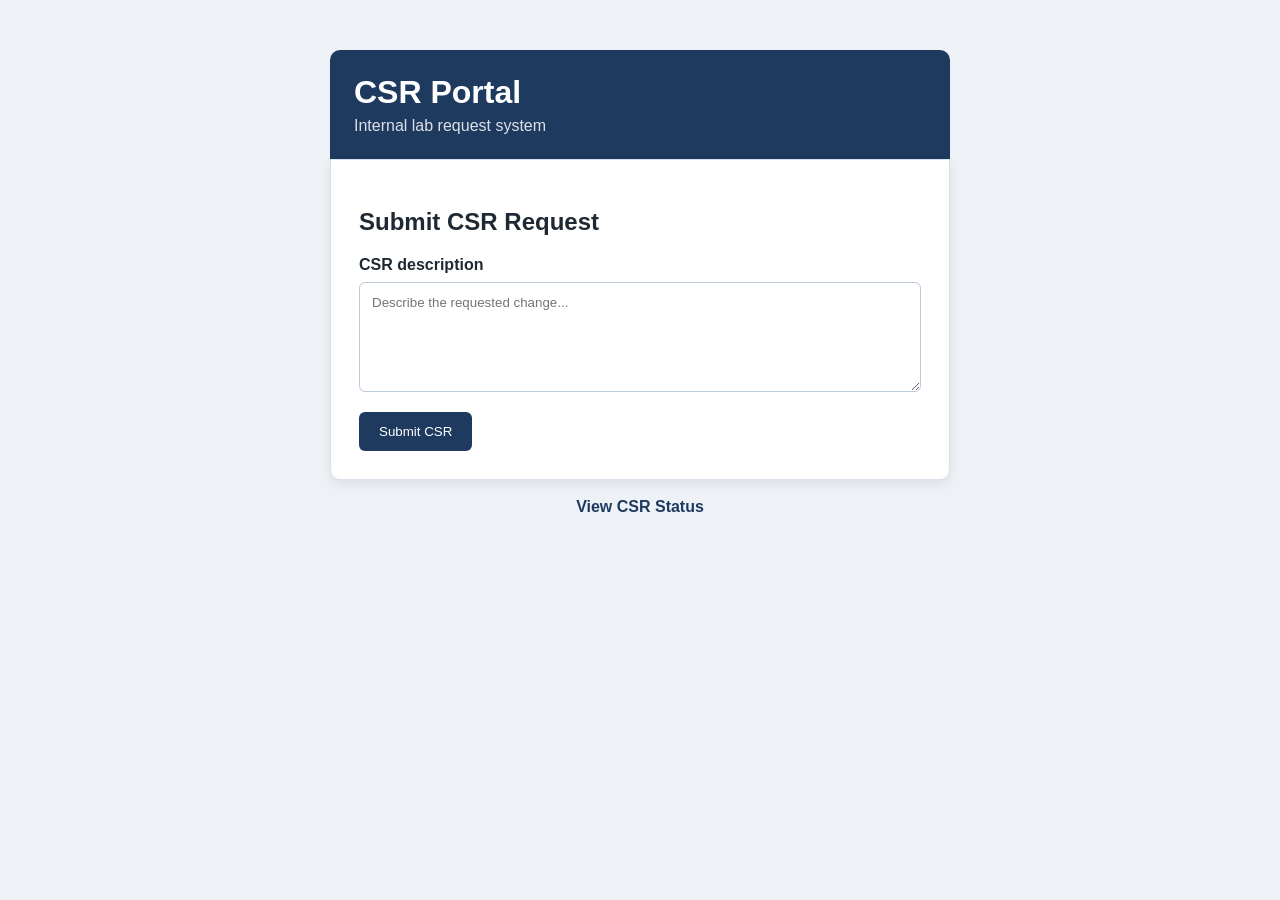
==== index.html @ 61aa73b6 "Add files via upload" ====
<!DOCTYPE html>
<html>
<head>
    <title>CSR Portal - Submit</title>
    <link rel="stylesheet" href="style.css">
</head>
<body>
    <div class="app-container">
        <div class="header">
            <h1>CSR Portal</h1>
            <p>Internal lab request system</p>
        </div>

        <div class="card">
            <h2>Submit CSR Request</h2>

            <label for="csrInput">CSR description</label>
            <textarea id="csrInput" placeholder="Describe the requested change..."></textarea>

            <button onclick="submitCSR()">Submit CSR</button>

            <div id="confirmationLabel" class="confirmation hidden"></div>
        </div>

        <div class="nav">
            <a href="status.html">View CSR Status</a>
        </div>
    </div>

    <script>
        function submitCSR() {
            const input = document.getElementById("csrInput").value;

            document.getElementById("confirmationLabel").innerText = "Submitted";
            document.getElementById("confirmationLabel").classList.remove("hidden");
        }
    </script>
</body>
</html>
---- style.css ----
body {
    margin: 0;
    font-family: Arial, sans-serif;
    background: #eef2f6;
    color: #1f2933;
}

.app-container {
    width: 620px;
    margin: 50px auto;
}

.header {
    background: #1f3a5f;
    color: white;
    padding: 24px;
    border-radius: 10px 10px 0 0;
}

.header h1 {
    margin: 0;
}

.header p {
    margin: 6px 0 0 0;
    opacity: 0.85;
}

.card {
    background: white;
    padding: 28px;
    border-radius: 0 0 10px 10px;
    border: 1px solid #d9e2ec;
    box-shadow: 0 4px 12px rgba(0,0,0,0.08);
}

label {
    display: block;
    margin-bottom: 8px;
    font-weight: bold;
}

textarea {
    width: 100%;
    height: 110px;
    padding: 12px;
    box-sizing: border-box;
    border: 1px solid #bcccdc;
    border-radius: 6px;
    resize: vertical;
    font-family: Arial, sans-serif;
}

button {
    margin-top: 16px;
    padding: 12px 20px;
    background: #1f3a5f;
    color: white;
    border: none;
    border-radius: 6px;
    cursor: pointer;
}

button:hover {
    background: #16304f;
}

.confirmation {
    margin-top: 18px;
    padding: 14px;
    background: #fff4cc;
    border: 1px solid #f0c36d;
    border-radius: 6px;
    font-weight: bold;
}

.hidden {
    display: none;
}

.status-box {
    margin-top: 18px;
    padding: 18px;
    border-radius: 8px;
    border: 1px solid #ddd;
}

.status-wrong {
    background: #ffe8e8;
    border-color: #ffb3b3;
}

.status-correct {
    background: #e7f8ee;
    border-color: #9ad8b3;
}

.note {
    color: #65758b;
    margin-top: 18px;
}

.nav {
    margin-top: 18px;
    text-align: center;
}

.nav a {
    color: #1f3a5f;
    font-weight: bold;
    text-decoration: none;
}
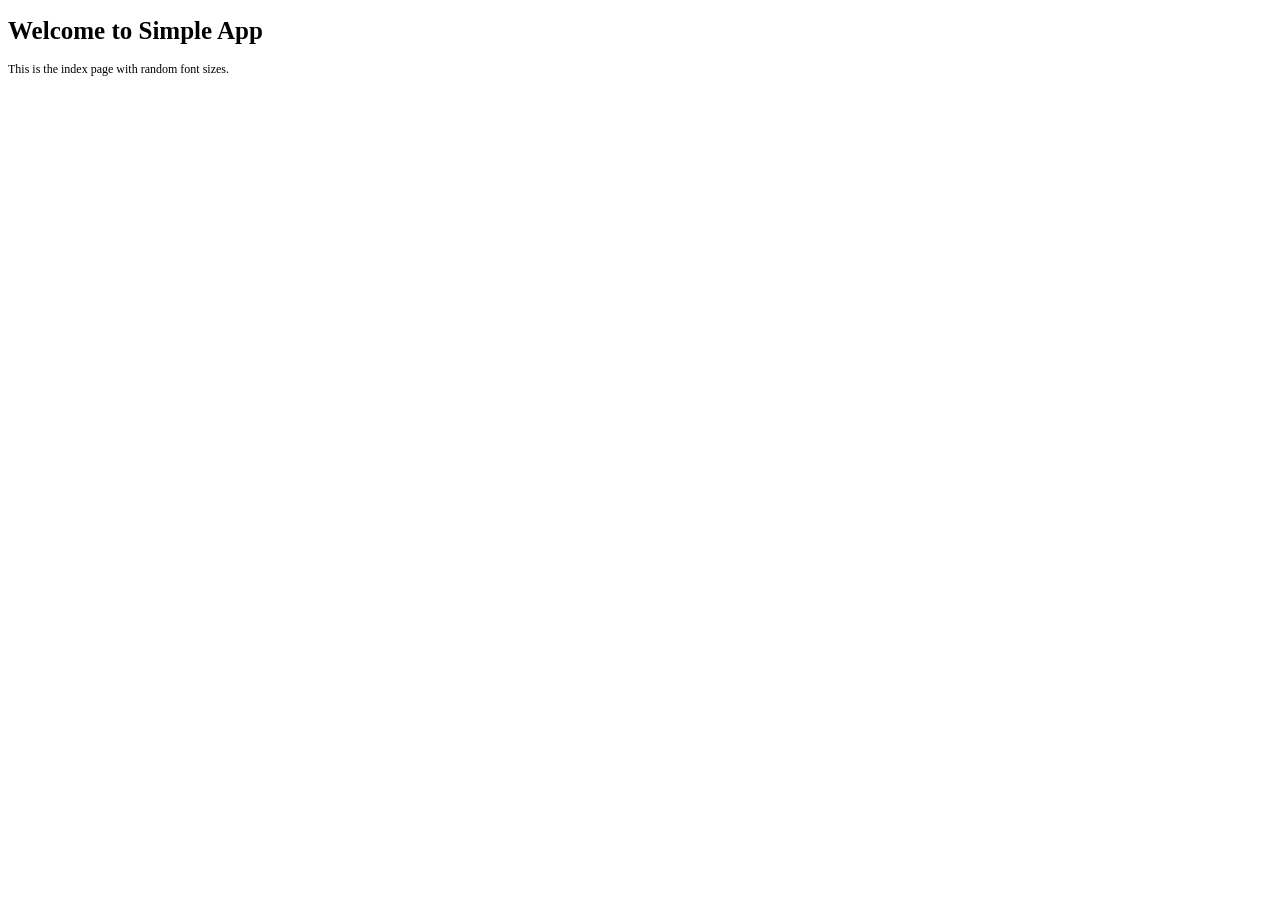
==== commit 70eddc66: "Update index.html to apply random font sizes" ====
--- a/index.html
+++ b/index.html
@@ -1,39 +1,25 @@
-<!DOCTYPE html>
-<html>
-<head>
-    <title>CSR Portal - Submit</title>
-    <link rel="stylesheet" href="style.css">
-</head>
-<body>
-    <div class="app-container">
-        <div class="header">
-            <h1>CSR Portal</h1>
-            <p>Internal lab request system</p>
-        </div>
-
-        <div class="card">
-            <h2>Submit CSR Request</h2>
-
-            <label for="csrInput">CSR description</label>
-            <textarea id="csrInput" placeholder="Describe the requested change..."></textarea>
-
-            <button onclick="submitCSR()">Submit CSR</button>
-
-            <div id="confirmationLabel" class="confirmation hidden"></div>
-        </div>
-
-        <div class="nav">
-            <a href="status.html">View CSR Status</a>
-        </div>
-    </div>
-
-    <script>
-        function submitCSR() {
-            const input = document.getElementById("csrInput").value;
-
-            document.getElementById("confirmationLabel").innerText = "Submitted";
-            document.getElementById("confirmationLabel").classList.remove("hidden");
-        }
-    </script>
-</body>
+<!DOCTYPE html>
+<html>
+<head>
+<title>Simple App</title>
+<style>
+.random-font {
+  font-size: calc(12px + (24 - 12) * random());
+}
+</style>
+<script>
+function applyRandomFontSize() {
+  const elements = document.querySelectorAll('body *');
+  elements.forEach(el => {
+    const randomSize = Math.floor(Math.random() * (32 - 10 + 1)) + 10;
+    el.style.fontSize = randomSize + 'px';
+  });
+}
+window.onload = applyRandomFontSize;
+</script>
+</head>
+<body>
+<h1 class="random-font">Welcome to Simple App</h1>
+<p class="random-font">This is the index page with random font sizes.</p>
+</body>
 </html>
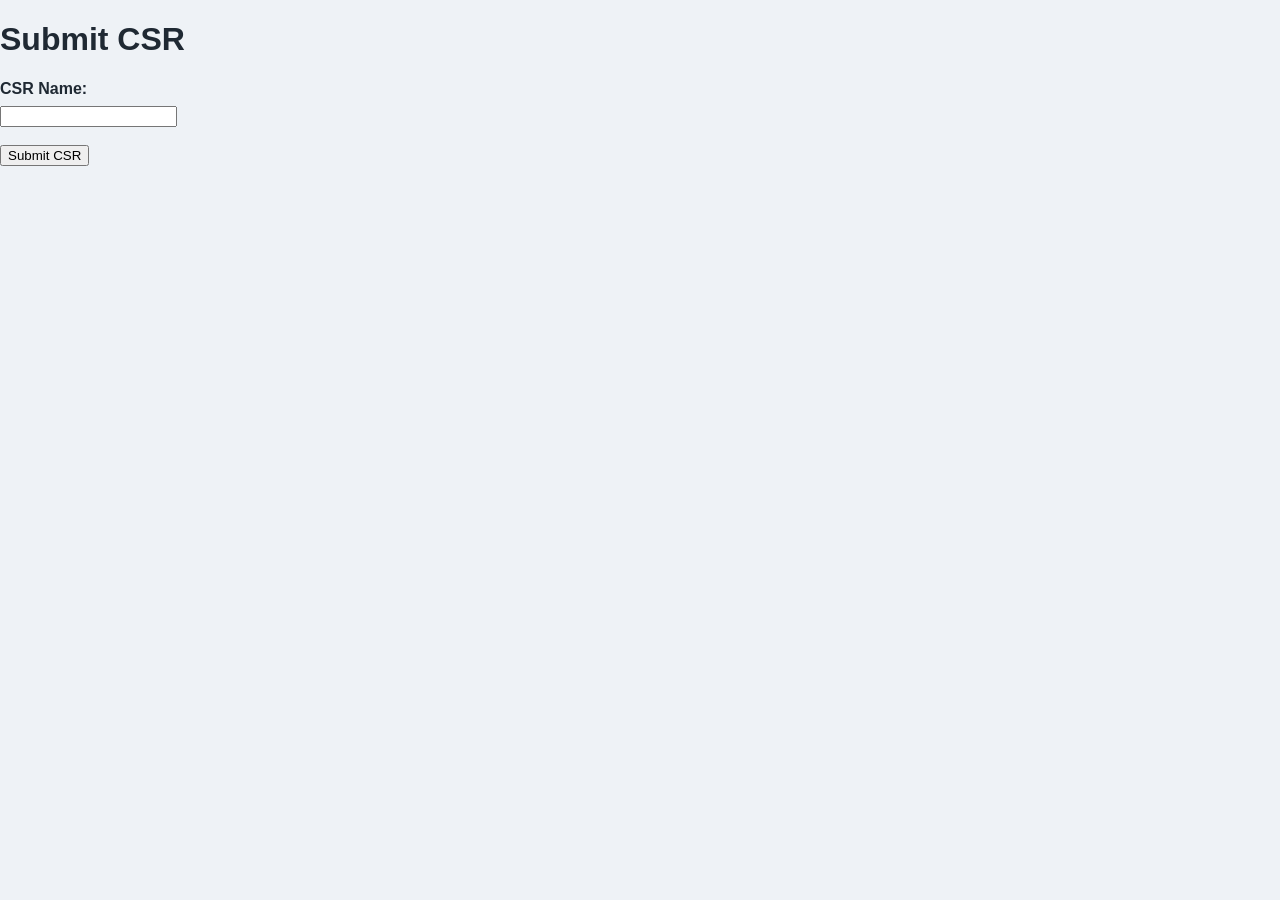
==== commit 3fb89a5d: "CSR-001: Updated confirmation message after CSR submission" ====
--- a/index.html
+++ b/index.html
@@ -1,25 +1,28 @@
 <!DOCTYPE html>
-<html>
+<html lang="en">
 <head>
-<title>Simple App</title>
-<style>
-.random-font {
-  font-size: calc(12px + (24 - 12) * random());
-}
-</style>
-<script>
-function applyRandomFontSize() {
-  const elements = document.querySelectorAll('body *');
-  elements.forEach(el => {
-    const randomSize = Math.floor(Math.random() * (32 - 10 + 1)) + 10;
-    el.style.fontSize = randomSize + 'px';
-  });
-}
-window.onload = applyRandomFontSize;
-</script>
+    <meta charset="UTF-8">
+    <meta name="viewport" content="width=device-width, initial-scale=1.0">
+    <link rel="stylesheet" href="style.css">
+    <title>Submit CSR</title>
+    <script>
+        function submitCSR(event) {
+            event.preventDefault();
+            // You can add form data handling logic here
+            document.getElementById("confirmation").innerText = "CSR request successfully submitted.";
+        }
+    </script>
 </head>
 <body>
-<h1 class="random-font">Welcome to Simple App</h1>
-<p class="random-font">This is the index page with random font sizes.</p>
+    <div class="container">
+        <h1>Submit CSR</h1>
+        <form onsubmit="submitCSR(event)">
+            <label for="csrName">CSR Name:</label>
+            <input type="text" id="csrName" name="csrName" required>
+            <br><br>
+            <input type="submit" value="Submit CSR">
+        </form>
+        <p id="confirmation"></p>
+    </div>
 </body>
 </html>
--- a/style.css
+++ b/style.css
@@ -0,0 +1,112 @@
+body {
+    margin: 0;
+    font-family: Arial, sans-serif;
+    background: #eef2f6;
+    color: #1f2933;
+}
+
+.app-container {
+    width: 620px;
+    margin: 50px auto;
+}
+
+.header {
+    background: #1f3a5f;
+    color: white;
+    padding: 24px;
+    border-radius: 10px 10px 0 0;
+}
+
+.header h1 {
+    margin: 0;
+}
+
+.header p {
+    margin: 6px 0 0 0;
+    opacity: 0.85;
+}
+
+.card {
+    background: white;
+    padding: 28px;
+    border-radius: 0 0 10px 10px;
+    border: 1px solid #d9e2ec;
+    box-shadow: 0 4px 12px rgba(0,0,0,0.08);
+}
+
+label {
+    display: block;
+    margin-bottom: 8px;
+    font-weight: bold;
+}
+
+textarea {
+    width: 100%;
+    height: 110px;
+    padding: 12px;
+    box-sizing: border-box;
+    border: 1px solid #bcccdc;
+    border-radius: 6px;
+    resize: vertical;
+    font-family: Arial, sans-serif;
+}
+
+button {
+    margin-top: 16px;
+    padding: 12px 20px;
+    background: #1f3a5f;
+    color: white;
+    border: none;
+    border-radius: 6px;
+    cursor: pointer;
+}
+
+button:hover {
+    background: #16304f;
+}
+
+.confirmation {
+    margin-top: 18px;
+    padding: 14px;
+    background: #fff4cc;
+    border: 1px solid #f0c36d;
+    border-radius: 6px;
+    font-weight: bold;
+}
+
+.hidden {
+    display: none;
+}
+
+.status-box {
+    margin-top: 18px;
+    padding: 18px;
+    border-radius: 8px;
+    border: 1px solid #ddd;
+}
+
+.status-wrong {
+    background: #ffe8e8;
+    border-color: #ffb3b3;
+}
+
+.status-correct {
+    background: #e7f8ee;
+    border-color: #9ad8b3;
+}
+
+.note {
+    color: #65758b;
+    margin-top: 18px;
+}
+
+.nav {
+    margin-top: 18px;
+    text-align: center;
+}
+
+.nav a {
+    color: #1f3a5f;
+    font-weight: bold;
+    text-decoration: none;
+}
